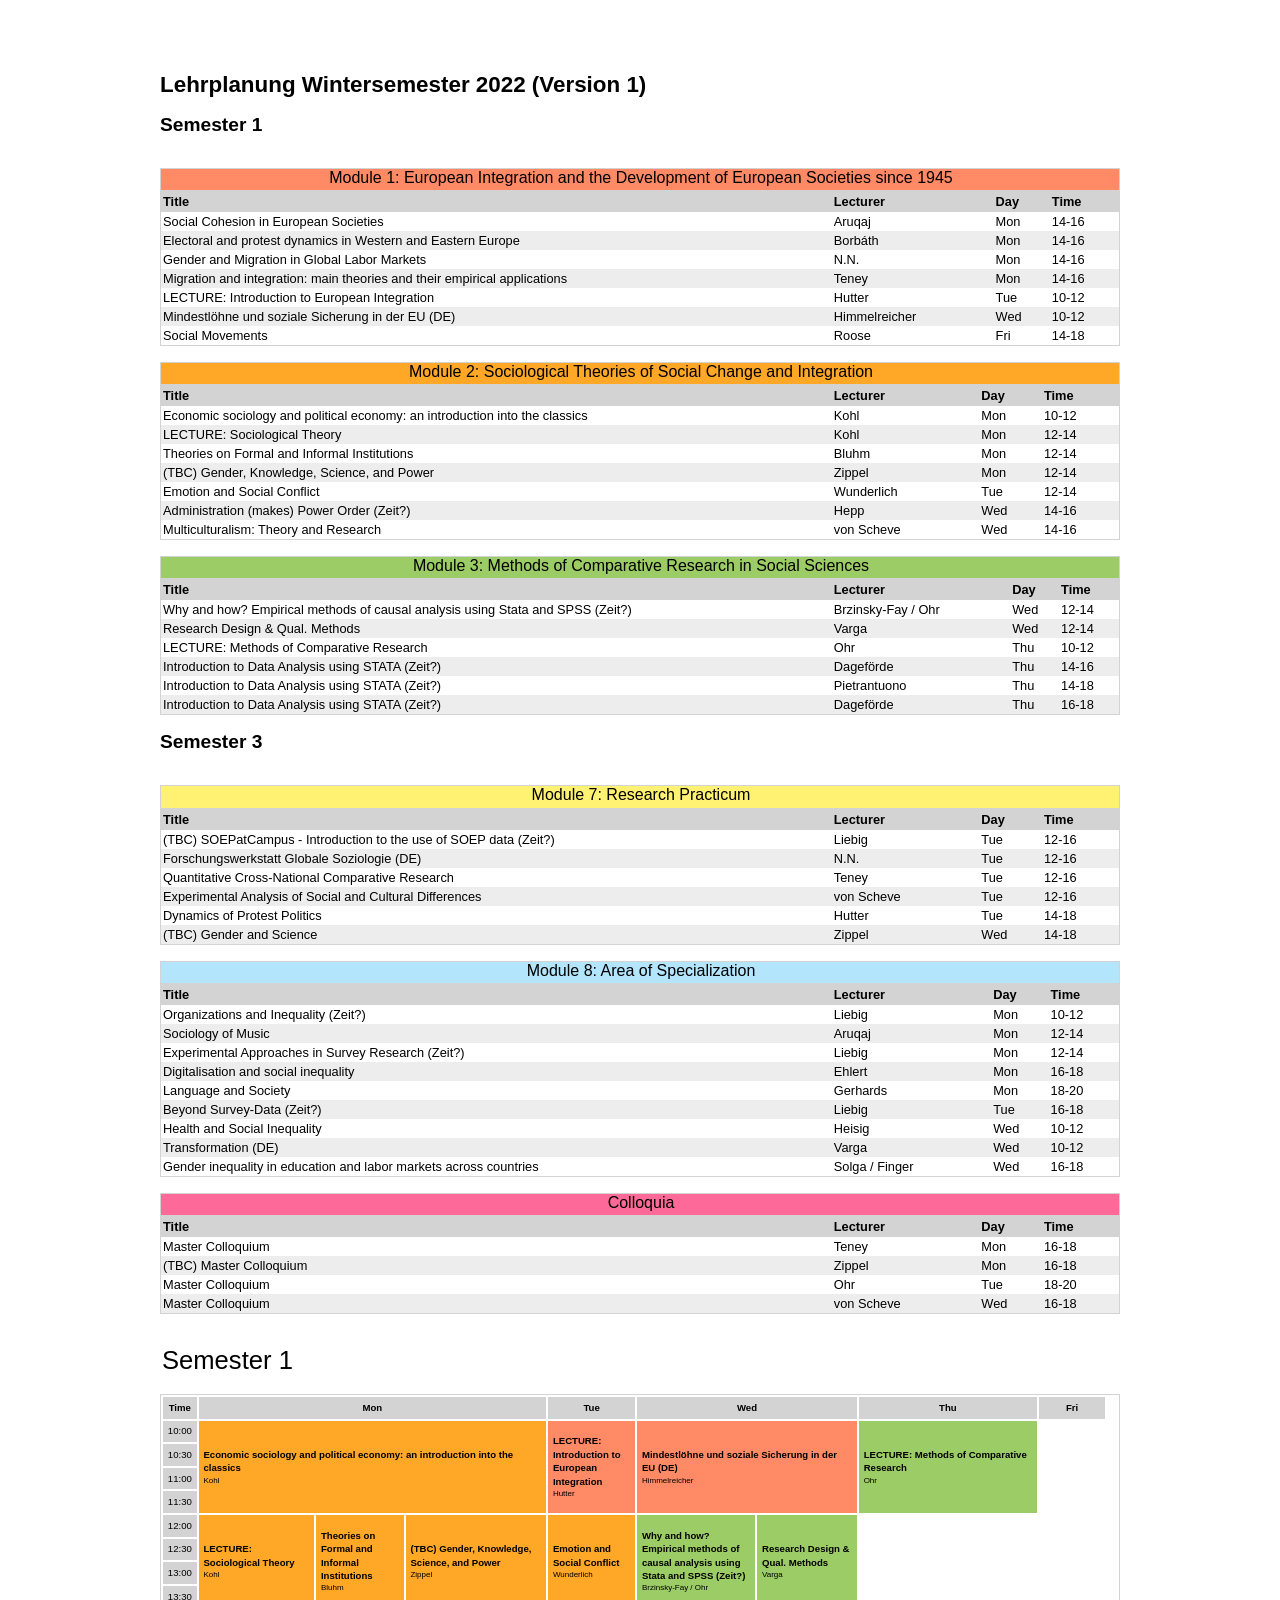
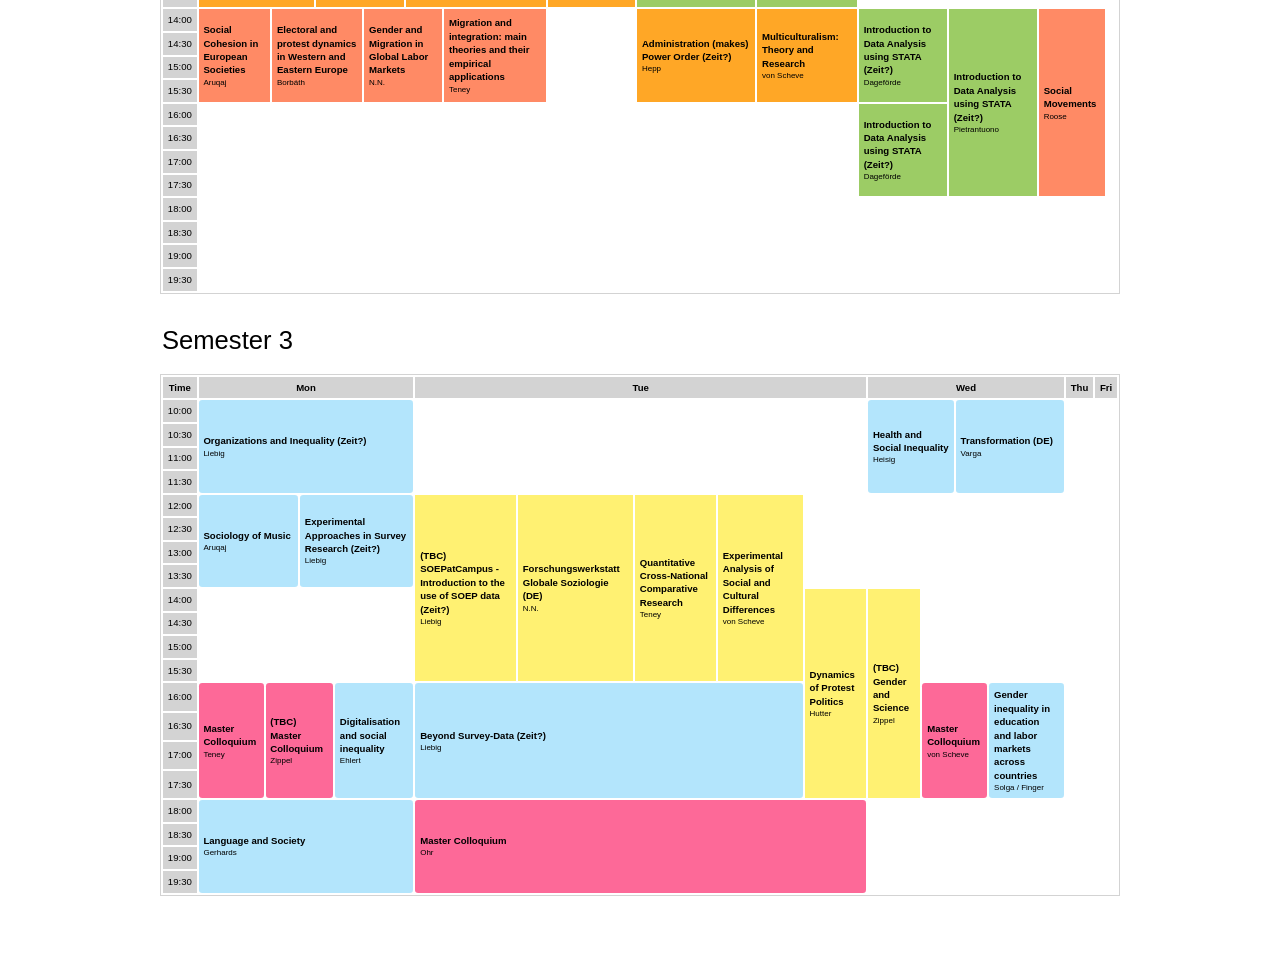
==== winter-term-22.html @ 69d2306c "updated winter term 22" ====
<meta http-equiv="content-type" content="text/html; charset=utf-8">
<meta charset="utf-8" >
<!--<link rel="stylesheet" href="style.css">-->
<style>
body {
    /* display: flex;
    align-items: center;
    justify-content: center;
    flex-direction: column; */
    min-height: 100vh;
    padding: 4rem 0;
    width: 100%
    font-family: -system-ui, -apple-system, BlinkMacSystemFont, sans-serif;
  }

div.content {
    width: 960px;
    margin: auto;
    font-family: -system-ui, -apple-system, BlinkMacSystemFont, sans-serif;
}

table {
    width: 100%;
    max-width: 100rem; 
    border: 1px solid lightgrey;
    border-collapse: collapse;
    font-size: 0.8rem;
  }

  h1 {
    font-size: 1.4rem
  }

  h2 {
      font-size: 1.2rem;
  }

.title-cell {
    width: 70%;
}

th {
    text-align: left;
    border-bottom: 1px lightgray solid;
    background-color: lightgray;
}

th, td {
    padding: 2 2 2 2;
    /* border-bottom: 1px lightgray solid; */
}

table.modultable tr:nth-child(even) {background: rgb(237, 237, 237)}
table.modultable tr:nth-child(odd) {background: #FFF}

caption {
    font-size: 1rem;
    margin-top: 1rem;
    padding-left: 2;
    padding-bottom: 0.2rem;
    text-align: center;
    border: 1px solid lightgrey;
    border-collapse: collapse;

}

.m1 {background-color: #FF8A65;
}
.m2 {background-color: #FFA726;
}
.m3 {background-color: #9CCC65;
}
.m4 {background-color: #FF8A65;
}
.m5 {background-color: #FFA726;
}
.m6 {background-color: #9CCC65;
}
.m7 {background-color: #fff172;
}
.m8 {background-color: #B3E5FC;
}
.mc {background-color: #fd6998;
}






div.timetable {
    margin-left: auto;
    margin-right: auto;
}

  
div.timetable  table {
    width: 100%;
    table-layout:auto;
    max-width: 100rem; 
    border: 1px solid lightgrey;
    border-collapse: separate;
    font-size: 0.6rem;

  }
    
  div.timetable th, div.timetable td {
  padding: 0.3rem 0.3rem;
  }
  
  div.timetable  th {
  font-weight: normal;
  /* border-top: thin dotted #ccc; */
  }
  
  div.timetable  td {
  font-weight:600;
  line-height: 1.4;
  border-radius: 0rem;
  transition: opacity 0.3s ease;
  border: 0;
  }
  
  div.timetable td > span {
  font-size: 0.5rem;
  font-weight: normal;
  display: block;
  width: 100%;
  }
  
  
  div.timetable  th {
      /* border-top: 1px solid black; */
      /* border-bottom: 1px solid black; */
      background-color: lightgrey;
      text-align: center;
  }
  
  
  div.timetable .m4 {background-color: #FF8A65;
      /* border: 1px solid black; */
      border-radius: 0.2rem;
  }
  div.timetable .m5 {background-color: #FFA726;
      /* border: 1px solid black; */
      border-radius: 0.2rem;
  }
  div.timetable .m6 {background-color: #9CCC65;
      /* border: 1px solid black; */
      border-radius: 0.2rem;
  }
  div.timetable .m8 {background-color: #B3E5FC;
      /* border: 1px solid black; */
      border-radius: 0.2rem;
  }
  div.timetable .colloquium {background-color: #fd6998;
      /* border: 1px solid black; */
      border-radius: 0.2rem;
  }
  
  div.timetable  caption {
      font-size: 1.6rem;
      margin-bottom: 1rem;
      text-align: left;
      border: none
  }


/* div.timetable table tr:nth-child(even) {background: rgb(237, 237, 237)}
div.timetable table tr:nth-child(odd) {background: #FFF} */


@page {
    size: A4 landscape;
    margin: 1cm;
}


</style>
<!--End of Style sheet-->
<body>
<div class="content">
<h1>Lehrplanung Wintersemester 2022 (Version 1)<h1>
<h2>Semester 1</h2>
<table class="modultable">
<caption class="m4">Module 1: European Integration and the Development of European Societies since 1945</caption>
<thead><tr>
<th>Title</th>
<th>Lecturer</th>
<th>Day</th>
<th>Time</th>
</tr></thead><tr><td class='title-cell'>Social Cohesion in European Societies</td><td>Aruqaj</td><td>Mon</td><td>14-16</td></tr><tr><td class='title-cell'>Electoral and protest dynamics in Western and Eastern Europe</td><td>Borbáth</td><td>Mon</td><td>14-16</td></tr><tr><td class='title-cell'>Gender and Migration in Global Labor Markets</td><td>N.N.</td><td>Mon</td><td>14-16</td></tr><tr><td class='title-cell'>Migration and integration: main theories and their empirical applications</td><td>Teney</td><td>Mon</td><td>14-16</td></tr><tr><td class='title-cell'>LECTURE: Introduction to European Integration</td><td>Hutter</td><td>Tue</td><td>10-12</td></tr><tr><td class='title-cell'>Mindestlöhne und soziale Sicherung in der EU (DE)</td><td>Himmelreicher</td><td>Wed</td><td>10-12</td></tr><tr><td class='title-cell'>Social Movements</td><td>Roose</td><td>Fri</td><td>14-18</td></tr></table><table class="modultable">
<caption class="m5">Module 2: Sociological Theories of Social Change and Integration</caption>
<thead><tr>
<th>Title</th>
<th>Lecturer</th>
<th>Day</th>
<th>Time</th>
</tr></thead><tr><td class='title-cell'>Economic sociology and political economy: an introduction into the classics</td><td>Kohl</td><td>Mon</td><td>10-12</td></tr><tr><td class='title-cell'>LECTURE: Sociological Theory</td><td>Kohl</td><td>Mon</td><td>12-14</td></tr><tr><td class='title-cell'>Theories on Formal and Informal Institutions</td><td>Bluhm</td><td>Mon</td><td>12-14</td></tr><tr><td class='title-cell'>(TBC) Gender, Knowledge, Science, and Power</td><td>Zippel</td><td>Mon</td><td>12-14</td></tr><tr><td class='title-cell'>Emotion and Social Conflict</td><td>Wunderlich</td><td>Tue</td><td>12-14</td></tr><tr><td class='title-cell'>Administration (makes) Power Order (Zeit?)</td><td>Hepp</td><td>Wed</td><td>14-16</td></tr><tr><td class='title-cell'>Multiculturalism: Theory and Research</td><td>von Scheve</td><td>Wed</td><td>14-16</td></tr></table><table class="modultable">
<caption class="m6">Module 3: Methods of Comparative Research in Social Sciences</caption>
<thead><tr>
<th>Title</th>
<th>Lecturer</th>
<th>Day</th>
<th>Time</th>
</tr></thead><tr><td class='title-cell'>Why and how? Empirical methods of causal analysis using Stata and SPSS (Zeit?)</td><td>Brzinsky-Fay / Ohr</td><td>Wed</td><td>12-14</td></tr><tr><td class='title-cell'>Research Design & Qual. Methods</td><td>Varga</td><td>Wed</td><td>12-14</td></tr><tr><td class='title-cell'>LECTURE: Methods of Comparative Research</td><td>Ohr</td><td>Thu</td><td>10-12</td></tr><tr><td class='title-cell'>Introduction to Data Analysis using STATA (Zeit?)</td><td>Dageförde</td><td>Thu</td><td>14-16</td></tr><tr><td class='title-cell'>Introduction to Data Analysis using STATA (Zeit?)</td><td>Pietrantuono</td><td>Thu</td><td>14-18</td></tr><tr><td class='title-cell'>Introduction to Data Analysis using STATA (Zeit?)</td><td>Dageförde</td><td>Thu</td><td>16-18</td></tr></table><p> </p>
<h2 style="page-break-before:auto">Semester 3</h2><table class="modultable">
<caption  class="m7">Module 7: Research Practicum</caption>
<thead><tr>
<th>Title</th>
<th>Lecturer</th>
<th>Day</th>
<th>Time</th>
</tr></thead><tr><td class='title-cell'>(TBC) SOEPatCampus - Introduction to the use of SOEP data (Zeit?)</td><td>Liebig</td><td>Tue</td><td>12-16</td></tr><tr><td class='title-cell'>Forschungswerkstatt Globale Soziologie (DE)</td><td>N.N.</td><td>Tue</td><td>12-16</td></tr><tr><td class='title-cell'>Quantitative Cross-National Comparative Research</td><td>Teney</td><td>Tue</td><td>12-16</td></tr><tr><td class='title-cell'>Experimental Analysis of Social and Cultural Differences</td><td>von Scheve</td><td>Tue</td><td>12-16</td></tr><tr><td class='title-cell'>Dynamics of Protest Politics</td><td>Hutter</td><td>Tue</td><td>14-18</td></tr><tr><td class='title-cell'>(TBC) Gender and Science</td><td>Zippel</td><td>Wed</td><td>14-18</td></tr></table><table class="modultable">
<caption  class="m8">Module 8: Area of Specialization</caption>
<thead><tr>
<th>Title</th>
<th>Lecturer</th>
<th>Day</th>
<th>Time</th>
</tr></thead><tr><td class='title-cell'>Organizations and Inequality (Zeit?)</td><td>Liebig</td><td>Mon</td><td>10-12</td></tr><tr><td class='title-cell'>Sociology of Music</td><td>Aruqaj</td><td>Mon</td><td>12-14</td></tr><tr><td class='title-cell'>Experimental Approaches in Survey Research (Zeit?)</td><td>Liebig</td><td>Mon</td><td>12-14</td></tr><tr><td class='title-cell'>Digitalisation and social inequality</td><td>Ehlert</td><td>Mon</td><td>16-18</td></tr><tr><td class='title-cell'>Language and Society</td><td>Gerhards</td><td>Mon</td><td>18-20</td></tr><tr><td class='title-cell'>Beyond Survey-Data (Zeit?)</td><td>Liebig</td><td>Tue</td><td>16-18</td></tr><tr><td class='title-cell'>Health and Social Inequality</td><td>Heisig</td><td>Wed</td><td>10-12</td></tr><tr><td class='title-cell'>Transformation (DE)</td><td>Varga</td><td>Wed</td><td>10-12</td></tr><tr><td class='title-cell'>Gender inequality in education and labor markets across countries</td><td>Solga / Finger</td><td>Wed</td><td>16-18</td></tr></table><table class="modultable">
<caption  class="mc">Colloquia</caption>
<thead><tr>
<th>Title</th>
<th>Lecturer</th>
<th>Day</th>
<th>Time</th>
</tr></thead> <tr><td class='title-cell'>Master Colloquium</td><td>Teney</td><td>Mon</td><td>16-18</td></tr><tr><td class='title-cell'>(TBC) Master Colloquium</td><td>Zippel</td><td>Mon</td><td>16-18</td></tr><tr><td class='title-cell'>Master Colloquium</td><td>Ohr</td><td>Tue</td><td>18-20</td></tr><tr><td class='title-cell'>Master Colloquium</td><td>von Scheve</td><td>Wed</td><td>16-18</td></tr></table><p> </p>
<p> </p>
<div class="timetable">
<table style="page-break-before:auto">
<caption>Semester 1</caption>
<thead style="font-weight: bold;">
<tr>
<th><strong>Time</strong></th><th colspan="12"><strong>Mon</strong></th><th colspan="1"><strong>Tue</strong></th><th colspan="2"><strong>Wed</strong></th><th colspan="2"><strong>Thu</strong></th><th colspan="1"><strong>Fri</strong></th><tr>
<th>10:00</th>
                    <td colspan="12.0" rowspan="4" class="M2" > Economic sociology and political economy: an introduction into the classics <span>Kohl</span></td>
                    
                    <td colspan="1.0" rowspan="4" class="M1" > LECTURE: Introduction to European Integration <span>Hutter</span></td>
                    
                    <td colspan="2.0" rowspan="4" class="M1" > Mindestlöhne und soziale Sicherung in der EU (DE) <span>Himmelreicher</span></td>
                    
                    <td colspan="2.0" rowspan="4" class="M3" > LECTURE: Methods of Comparative Research <span>Ohr</span></td>
                    
                    <td colspan="1" rowspan="4"> </td>
                    </tr>
<tr>
<th>10:30</th>
</tr>
<tr>
<th>11:00</th>
</tr>
<tr>
<th>11:30</th>
</tr>
<tr>
<th>12:00</th>
                    <td colspan="4.0" rowspan="4" class="M2" > LECTURE: Sociological Theory <span>Kohl</span></td>
                    
                    <td colspan="4.0" rowspan="4" class="M2" > Theories on Formal and Informal Institutions <span>Bluhm</span></td>
                    
                    <td colspan="4.0" rowspan="4" class="M2" > (TBC) Gender, Knowledge, Science, and Power <span>Zippel</span></td>
                    
                    <td colspan="1.0" rowspan="4" class="M2" > Emotion and Social Conflict <span>Wunderlich</span></td>
                    
                    <td colspan="1.0" rowspan="4" class="M3" > Why and how? Empirical methods of causal analysis using Stata and SPSS (Zeit?) <span>Brzinsky-Fay / Ohr</span></td>
                    
                    <td colspan="1.0" rowspan="4" class="M3" > Research Design & Qual. Methods <span>Varga</span></td>
                    
                    <td colspan="2" rowspan="4"> </td>
                    
                    <td colspan="1" rowspan="4"> </td>
                    </tr>
<tr>
<th>12:30</th>
</tr>
<tr>
<th>13:00</th>
</tr>
<tr>
<th>13:30</th>
</tr>
<tr>
<th>14:00</th>
                    <td colspan="3.0" rowspan="4" class="M1" > Social Cohesion in European Societies <span>Aruqaj</span></td>
                    
                    <td colspan="3.0" rowspan="4" class="M1" > Electoral and protest dynamics in Western and Eastern Europe <span>Borbáth</span></td>
                    
                    <td colspan="3.0" rowspan="4" class="M1" > Gender and Migration in Global Labor Markets <span>N.N.</span></td>
                    
                    <td colspan="3.0" rowspan="4" class="M1" > Migration and integration: main theories and their empirical applications <span>Teney</span></td>
                    
                    <td colspan="1" rowspan="4"> </td>
                    
                    <td colspan="1.0" rowspan="4" class="M2" > Administration (makes) Power Order (Zeit?) <span>Hepp</span></td>
                    
                    <td colspan="1.0" rowspan="4" class="M2" > Multiculturalism: Theory and Research <span>von Scheve</span></td>
                    
                    <td colspan="1.0" rowspan="4" class="M3" > Introduction to Data Analysis using STATA (Zeit?) <span>Dageförde</span></td>
                    
                    <td colspan="1.0" rowspan="8" class="M3" > Introduction to Data Analysis using STATA (Zeit?) <span>Pietrantuono</span></td>
                    
                    <td colspan="1.0" rowspan="8" class="M1" > Social Movements <span>Roose</span></td>
                    </tr>
<tr>
<th>14:30</th>
</tr>
<tr>
<th>15:00</th>
</tr>
<tr>
<th>15:30</th>
</tr>
<tr>
<th>16:00</th>
                    <td colspan="12" rowspan="4"> </td>
                    
                    <td colspan="1" rowspan="4"> </td>
                    
                    <td colspan="2" rowspan="4"> </td>
                    
                    <td colspan="1.0" rowspan="4" class="M3" > Introduction to Data Analysis using STATA (Zeit?) <span>Dageförde</span></td>
                    
                    <td colspan="1" rowspan="4"> </td>
                    </tr>
<tr>
<th>16:30</th>
</tr>
<tr>
<th>17:00</th>
</tr>
<tr>
<th>17:30</th>
</tr>
<tr>
<th>18:00</th>
                    <td colspan="12" rowspan="4"> </td>
                    
                    <td colspan="1" rowspan="4"> </td>
                    
                    <td colspan="2" rowspan="4"> </td>
                    
                    <td colspan="2" rowspan="4"> </td>
                    
                    <td colspan="1" rowspan="4"> </td>
                    </tr>
<tr>
<th>18:30</th>
</tr>
<tr>
<th>19:00</th>
</tr>
<tr>
<th>19:30</th>
</tr></table><p></p><table style="page-break-before:auto">
<caption>Semester 3</caption>
<thead style="font-weight: bold;">
<tr>
<th><strong>Time</strong></th><th colspan="6"><strong>Mon</strong></th><th colspan="60"><strong>Tue</strong></th><th colspan="6"><strong>Wed</strong></th><th colspan="0"><strong>Thu</strong></th><th colspan="0"><strong>Fri</strong></th>
     <tr>
     <th>10:00</th>

                    <td colspan="6.0" rowspan="4" class="M8" > Organizations and Inequality (Zeit?) <span>Liebig</span></td>
                    
                    <td colspan="60" rowspan="4"> </td>
                    
                    <td colspan="3.0" rowspan="4" class="M8" > Health and Social Inequality <span>Heisig</span></td>
                    
                    <td colspan="3.0" rowspan="4" class="M8" > Transformation (DE) <span>Varga</span></td>
                    
                    <td colspan="0" rowspan="4"> </td>
                    
                    <td colspan="0" rowspan="4"> </td>
                    </tr>
<tr>
<th>10:30</th>
</tr>
<tr>
<th>11:00</th>
</tr>
<tr>
<th>11:30</th>
</tr>
<tr>
<th>12:00</th>
                    <td colspan="3.0" rowspan="4" class="M8" > Sociology of Music <span>Aruqaj</span></td>
                    
                    <td colspan="3.0" rowspan="4" class="M8" > Experimental Approaches in Survey Research (Zeit?) <span>Liebig</span></td>
                    
                    <td colspan="12.0" rowspan="8" class="M7" > (TBC) SOEPatCampus - Introduction to the use of SOEP data (Zeit?) <span>Liebig</span></td>
                    
                    <td colspan="12.0" rowspan="8" class="M7" > Forschungswerkstatt Globale Soziologie (DE) <span>N.N.</span></td>
                    
                    <td colspan="12.0" rowspan="8" class="M7" > Quantitative Cross-National Comparative Research <span>Teney</span></td>
                    
                    <td colspan="12.0" rowspan="8" class="M7" > Experimental Analysis of Social and Cultural Differences <span>von Scheve</span></td>
                    
                    <td colspan="6" rowspan="4"> </td>
                    
                    <td colspan="0" rowspan="4"> </td>
                    
                    <td colspan="0" rowspan="4"> </td>
                    </tr>
<tr>
<th>12:30</th>
</tr>
<tr>
<th>13:00</th>
</tr>
<tr>
<th>13:30</th>
</tr>
<tr>
<th>14:00</th>
                    <td colspan="6" rowspan="4"> </td>
                    
                    <td colspan="12.0" rowspan="8" class="M7" > Dynamics of Protest Politics <span>Hutter</span></td>
                    
                    <td colspan="2.0" rowspan="8" class="M7" > (TBC) Gender and Science <span>Zippel</span></td>
                    
                    <td colspan="0" rowspan="4"> </td>
                    
                    <td colspan="0" rowspan="4"> </td>
                    </tr>
<tr>
<th>14:30</th>
</tr>
<tr>
<th>15:00</th>
</tr>
<tr>
<th>15:30</th>
</tr>
<tr>
<th>16:00</th>
                    <td colspan="2.0" rowspan="4" class="Colloquium" > Master Colloquium <span>Teney</span></td>
                    
                    <td colspan="2.0" rowspan="4" class="Colloquium" > (TBC) Master Colloquium <span>Zippel</span></td>
                    
                    <td colspan="2.0" rowspan="4" class="M8" > Digitalisation and social inequality <span>Ehlert</span></td>
                    
                    <td colspan="48" rowspan="4" class="M8" > Beyond Survey-Data (Zeit?) <span>Liebig</span></td>
                    
                    <td colspan="2.0" rowspan="4" class="Colloquium" > Master Colloquium <span>von Scheve</span></td>
                    
                    <td colspan="2.0" rowspan="4" class="M8" > Gender inequality in education and labor markets across countries <span>Solga / Finger</span></td>
                    
                    <td colspan="0" rowspan="4"> </td>
                    
                    <td colspan="0" rowspan="4"> </td>
                    </tr>
<tr>
<th>16:30</th>
</tr>
<tr>
<th>17:00</th>
</tr>
<tr>
<th>17:30</th>
</tr>
<tr>
<th>18:00</th>
                    <td colspan="6.0" rowspan="4" class="M8" > Language and Society <span>Gerhards</span></td>
                    
                    <td colspan="60.0" rowspan="4" class="Colloquium" > Master Colloquium <span>Ohr</span></td>
                    
                    <td colspan="6" rowspan="4"> </td>
                    
                    <td colspan="0" rowspan="4"> </td>
                    
                    <td colspan="0" rowspan="4"> </td>
                    </tr>
<tr>
<th>18:30</th>
</tr>
<tr>
<th>19:00</th>
</tr>
<tr>
<th>19:30</th>
</tr></table></div></div></body>
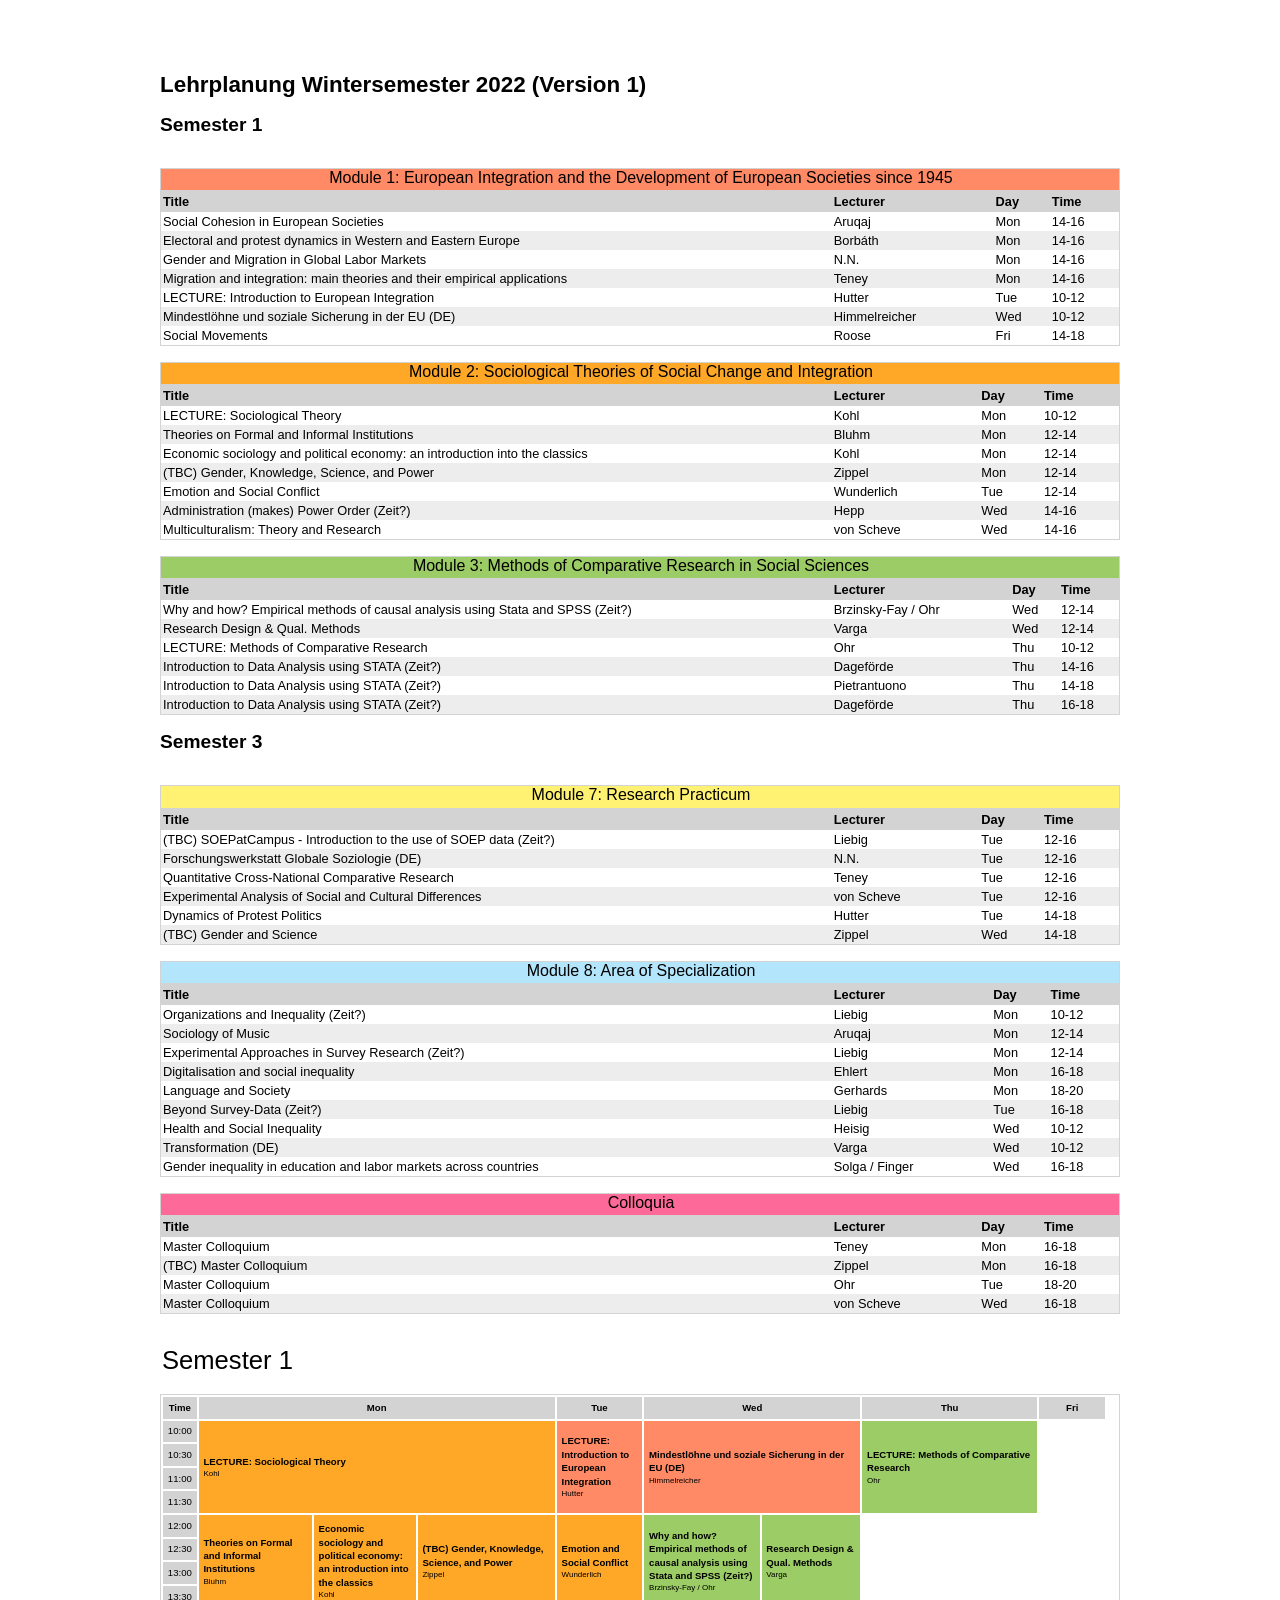
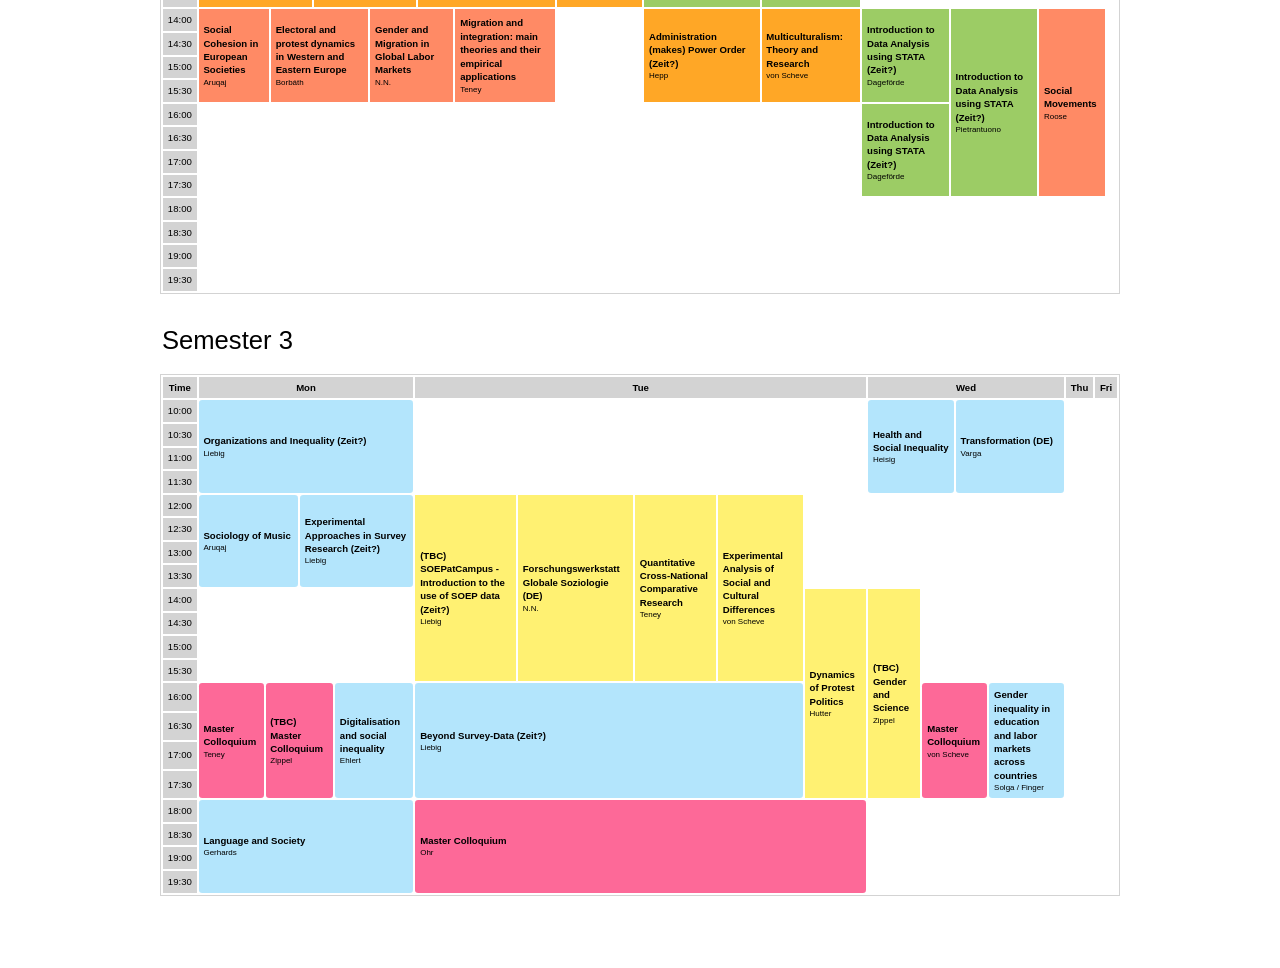
==== commit d1510f2b: "Update winter-term-22.html" ====
--- a/winter-term-22.html
+++ b/winter-term-22.html
@@ -196,7 +196,7 @@
 <th>Lecturer</th>
 <th>Day</th>
 <th>Time</th>
-</tr></thead><tr><td class='title-cell'>Economic sociology and political economy: an introduction into the classics</td><td>Kohl</td><td>Mon</td><td>10-12</td></tr><tr><td class='title-cell'>LECTURE: Sociological Theory</td><td>Kohl</td><td>Mon</td><td>12-14</td></tr><tr><td class='title-cell'>Theories on Formal and Informal Institutions</td><td>Bluhm</td><td>Mon</td><td>12-14</td></tr><tr><td class='title-cell'>(TBC) Gender, Knowledge, Science, and Power</td><td>Zippel</td><td>Mon</td><td>12-14</td></tr><tr><td class='title-cell'>Emotion and Social Conflict</td><td>Wunderlich</td><td>Tue</td><td>12-14</td></tr><tr><td class='title-cell'>Administration (makes) Power Order (Zeit?)</td><td>Hepp</td><td>Wed</td><td>14-16</td></tr><tr><td class='title-cell'>Multiculturalism: Theory and Research</td><td>von Scheve</td><td>Wed</td><td>14-16</td></tr></table><table class="modultable">
+</tr></thead><tr><td class='title-cell'>LECTURE: Sociological Theory</td><td>Kohl</td><td>Mon</td><td>10-12</td></tr><tr><td class='title-cell'>Theories on Formal and Informal Institutions</td><td>Bluhm</td><td>Mon</td><td>12-14</td></tr><tr><td class='title-cell'>Economic sociology and political economy: an introduction into the classics</td><td>Kohl</td><td>Mon</td><td>12-14</td></tr><tr><td class='title-cell'>(TBC) Gender, Knowledge, Science, and Power</td><td>Zippel</td><td>Mon</td><td>12-14</td></tr><tr><td class='title-cell'>Emotion and Social Conflict</td><td>Wunderlich</td><td>Tue</td><td>12-14</td></tr><tr><td class='title-cell'>Administration (makes) Power Order (Zeit?)</td><td>Hepp</td><td>Wed</td><td>14-16</td></tr><tr><td class='title-cell'>Multiculturalism: Theory and Research</td><td>von Scheve</td><td>Wed</td><td>14-16</td></tr></table><table class="modultable">
 <caption class="m6">Module 3: Methods of Comparative Research in Social Sciences</caption>
 <thead><tr>
 <th>Title</th>
@@ -234,7 +234,7 @@
 <tr>
 <th><strong>Time</strong></th><th colspan="12"><strong>Mon</strong></th><th colspan="1"><strong>Tue</strong></th><th colspan="2"><strong>Wed</strong></th><th colspan="2"><strong>Thu</strong></th><th colspan="1"><strong>Fri</strong></th><tr>
 <th>10:00</th>
-                    <td colspan="12.0" rowspan="4" class="M2" > Economic sociology and political economy: an introduction into the classics <span>Kohl</span></td>
+                    <td colspan="12.0" rowspan="4" class="M2" > LECTURE: Sociological Theory <span>Kohl</span></td>
                     
                     <td colspan="1.0" rowspan="4" class="M1" > LECTURE: Introduction to European Integration <span>Hutter</span></td>
                     
@@ -255,9 +255,9 @@
 </tr>
 <tr>
 <th>12:00</th>
-                    <td colspan="4.0" rowspan="4" class="M2" > LECTURE: Sociological Theory <span>Kohl</span></td>
-                    
                     <td colspan="4.0" rowspan="4" class="M2" > Theories on Formal and Informal Institutions <span>Bluhm</span></td>
+                    
+                    <td colspan="4.0" rowspan="4" class="M2" > Economic sociology and political economy: an introduction into the classics <span>Kohl</span></td>
                     
                     <td colspan="4.0" rowspan="4" class="M2" > (TBC) Gender, Knowledge, Science, and Power <span>Zippel</span></td>
                     
@@ -439,7 +439,7 @@
                     
                     <td colspan="2.0" rowspan="4" class="M8" > Digitalisation and social inequality <span>Ehlert</span></td>
                     
-                    <td colspan="48" rowspan="4" class="M8" > Beyond Survey-Data (Zeit?) <span>Liebig</span></td>
+                    <td colspan="48.0" rowspan="4" class="M8" > Beyond Survey-Data (Zeit?) <span>Liebig</span></td>
                     
                     <td colspan="2.0" rowspan="4" class="Colloquium" > Master Colloquium <span>von Scheve</span></td>
                     
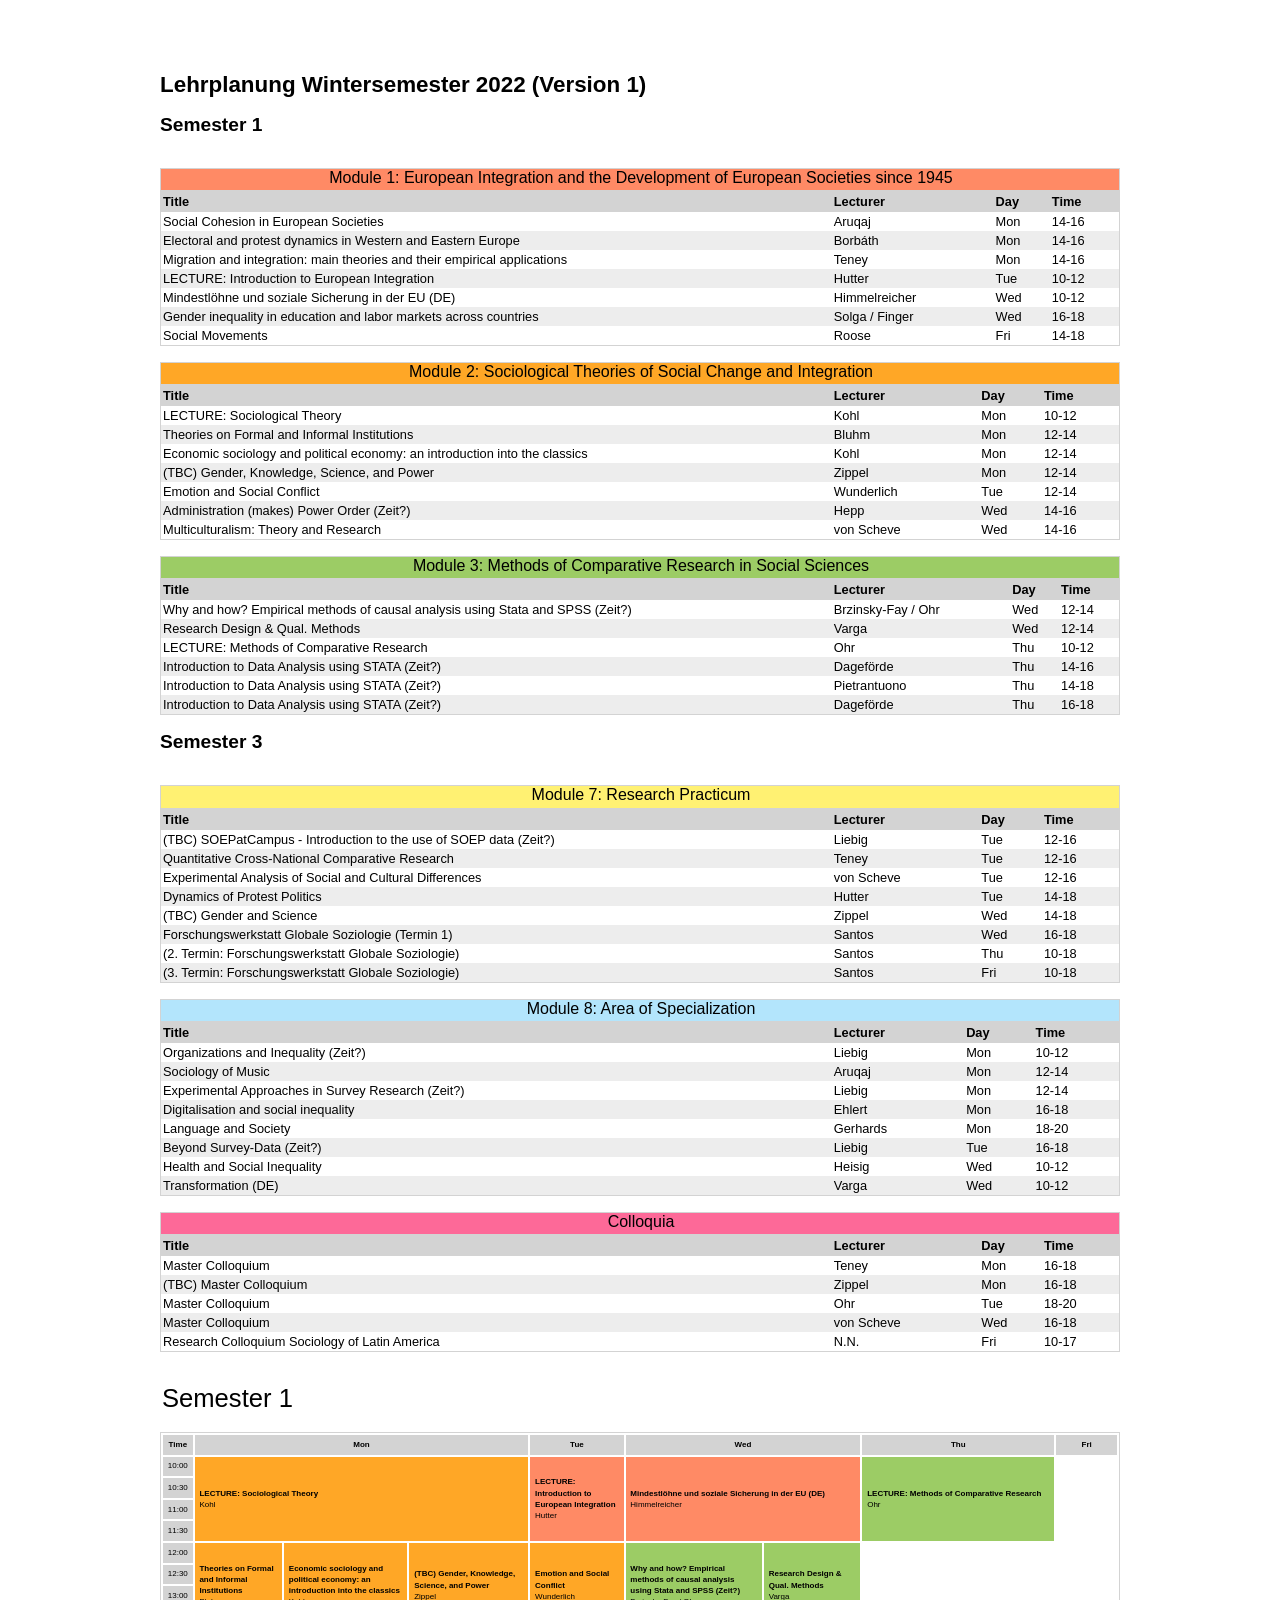
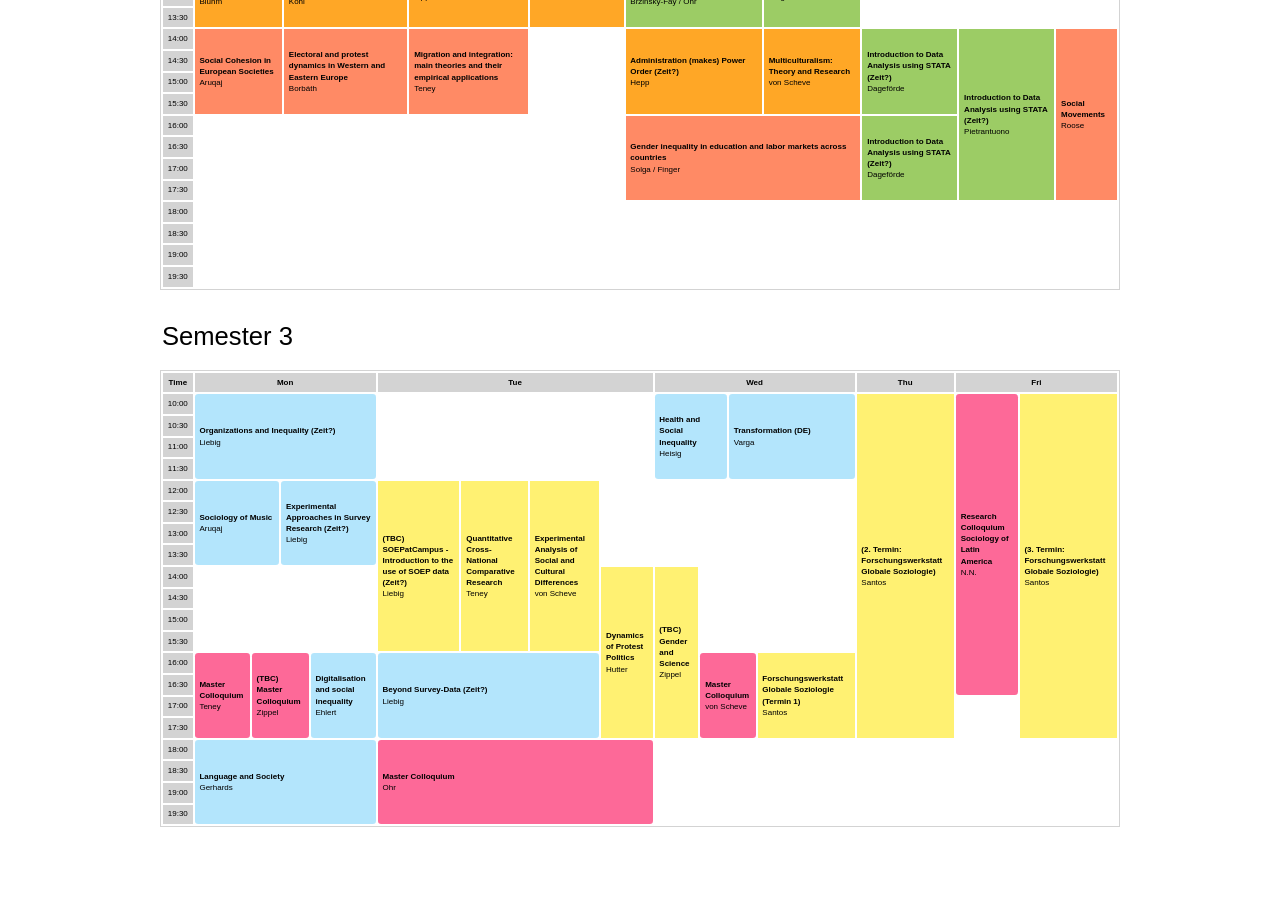
==== commit a7de35df: "updates" ====
--- a/winter-term-22.html
+++ b/winter-term-22.html
@@ -100,7 +100,7 @@
     max-width: 100rem; 
     border: 1px solid lightgrey;
     border-collapse: separate;
-    font-size: 0.6rem;
+    font-size: 0.5rem;
 
   }
     
@@ -189,7 +189,7 @@
 <th>Lecturer</th>
 <th>Day</th>
 <th>Time</th>
-</tr></thead><tr><td class='title-cell'>Social Cohesion in European Societies</td><td>Aruqaj</td><td>Mon</td><td>14-16</td></tr><tr><td class='title-cell'>Electoral and protest dynamics in Western and Eastern Europe</td><td>Borbáth</td><td>Mon</td><td>14-16</td></tr><tr><td class='title-cell'>Gender and Migration in Global Labor Markets</td><td>N.N.</td><td>Mon</td><td>14-16</td></tr><tr><td class='title-cell'>Migration and integration: main theories and their empirical applications</td><td>Teney</td><td>Mon</td><td>14-16</td></tr><tr><td class='title-cell'>LECTURE: Introduction to European Integration</td><td>Hutter</td><td>Tue</td><td>10-12</td></tr><tr><td class='title-cell'>Mindestlöhne und soziale Sicherung in der EU (DE)</td><td>Himmelreicher</td><td>Wed</td><td>10-12</td></tr><tr><td class='title-cell'>Social Movements</td><td>Roose</td><td>Fri</td><td>14-18</td></tr></table><table class="modultable">
+</tr></thead><tr><td class='title-cell'>Social Cohesion in European Societies</td><td>Aruqaj</td><td>Mon</td><td>14-16</td></tr><tr><td class='title-cell'>Electoral and protest dynamics in Western and Eastern Europe</td><td>Borbáth</td><td>Mon</td><td>14-16</td></tr><tr><td class='title-cell'>Migration and integration: main theories and their empirical applications</td><td>Teney</td><td>Mon</td><td>14-16</td></tr><tr><td class='title-cell'>LECTURE: Introduction to European Integration</td><td>Hutter</td><td>Tue</td><td>10-12</td></tr><tr><td class='title-cell'>Mindestlöhne und soziale Sicherung in der EU (DE)</td><td>Himmelreicher</td><td>Wed</td><td>10-12</td></tr><tr><td class='title-cell'>Gender inequality in education and labor markets across countries</td><td>Solga / Finger</td><td>Wed</td><td>16-18</td></tr><tr><td class='title-cell'>Social Movements</td><td>Roose</td><td>Fri</td><td>14-18</td></tr></table><table class="modultable">
 <caption class="m5">Module 2: Sociological Theories of Social Change and Integration</caption>
 <thead><tr>
 <th>Title</th>
@@ -204,37 +204,37 @@
 <th>Day</th>
 <th>Time</th>
 </tr></thead><tr><td class='title-cell'>Why and how? Empirical methods of causal analysis using Stata and SPSS (Zeit?)</td><td>Brzinsky-Fay / Ohr</td><td>Wed</td><td>12-14</td></tr><tr><td class='title-cell'>Research Design & Qual. Methods</td><td>Varga</td><td>Wed</td><td>12-14</td></tr><tr><td class='title-cell'>LECTURE: Methods of Comparative Research</td><td>Ohr</td><td>Thu</td><td>10-12</td></tr><tr><td class='title-cell'>Introduction to Data Analysis using STATA (Zeit?)</td><td>Dageförde</td><td>Thu</td><td>14-16</td></tr><tr><td class='title-cell'>Introduction to Data Analysis using STATA (Zeit?)</td><td>Pietrantuono</td><td>Thu</td><td>14-18</td></tr><tr><td class='title-cell'>Introduction to Data Analysis using STATA (Zeit?)</td><td>Dageförde</td><td>Thu</td><td>16-18</td></tr></table><p> </p>
-<h2 style="page-break-before:auto">Semester 3</h2><table class="modultable">
+<h2 style="page-break-before:always">Semester 3</h2><table class="modultable">
 <caption  class="m7">Module 7: Research Practicum</caption>
 <thead><tr>
 <th>Title</th>
 <th>Lecturer</th>
 <th>Day</th>
 <th>Time</th>
-</tr></thead><tr><td class='title-cell'>(TBC) SOEPatCampus - Introduction to the use of SOEP data (Zeit?)</td><td>Liebig</td><td>Tue</td><td>12-16</td></tr><tr><td class='title-cell'>Forschungswerkstatt Globale Soziologie (DE)</td><td>N.N.</td><td>Tue</td><td>12-16</td></tr><tr><td class='title-cell'>Quantitative Cross-National Comparative Research</td><td>Teney</td><td>Tue</td><td>12-16</td></tr><tr><td class='title-cell'>Experimental Analysis of Social and Cultural Differences</td><td>von Scheve</td><td>Tue</td><td>12-16</td></tr><tr><td class='title-cell'>Dynamics of Protest Politics</td><td>Hutter</td><td>Tue</td><td>14-18</td></tr><tr><td class='title-cell'>(TBC) Gender and Science</td><td>Zippel</td><td>Wed</td><td>14-18</td></tr></table><table class="modultable">
+</tr></thead><tr><td class='title-cell'>(TBC) SOEPatCampus - Introduction to the use of SOEP data (Zeit?)</td><td>Liebig</td><td>Tue</td><td>12-16</td></tr><tr><td class='title-cell'>Quantitative Cross-National Comparative Research</td><td>Teney</td><td>Tue</td><td>12-16</td></tr><tr><td class='title-cell'>Experimental Analysis of Social and Cultural Differences</td><td>von Scheve</td><td>Tue</td><td>12-16</td></tr><tr><td class='title-cell'>Dynamics of Protest Politics</td><td>Hutter</td><td>Tue</td><td>14-18</td></tr><tr><td class='title-cell'>(TBC) Gender and Science</td><td>Zippel</td><td>Wed</td><td>14-18</td></tr><tr><td class='title-cell'>Forschungswerkstatt Globale Soziologie (Termin 1)</td><td>Santos</td><td>Wed</td><td>16-18</td></tr><tr><td class='title-cell'>(2. Termin: Forschungswerkstatt Globale Soziologie)</td><td>Santos</td><td>Thu</td><td>10-18</td></tr><tr><td class='title-cell'>(3. Termin: Forschungswerkstatt Globale Soziologie)</td><td>Santos</td><td>Fri</td><td>10-18</td></tr></table><table class="modultable">
 <caption  class="m8">Module 8: Area of Specialization</caption>
 <thead><tr>
 <th>Title</th>
 <th>Lecturer</th>
 <th>Day</th>
 <th>Time</th>
-</tr></thead><tr><td class='title-cell'>Organizations and Inequality (Zeit?)</td><td>Liebig</td><td>Mon</td><td>10-12</td></tr><tr><td class='title-cell'>Sociology of Music</td><td>Aruqaj</td><td>Mon</td><td>12-14</td></tr><tr><td class='title-cell'>Experimental Approaches in Survey Research (Zeit?)</td><td>Liebig</td><td>Mon</td><td>12-14</td></tr><tr><td class='title-cell'>Digitalisation and social inequality</td><td>Ehlert</td><td>Mon</td><td>16-18</td></tr><tr><td class='title-cell'>Language and Society</td><td>Gerhards</td><td>Mon</td><td>18-20</td></tr><tr><td class='title-cell'>Beyond Survey-Data (Zeit?)</td><td>Liebig</td><td>Tue</td><td>16-18</td></tr><tr><td class='title-cell'>Health and Social Inequality</td><td>Heisig</td><td>Wed</td><td>10-12</td></tr><tr><td class='title-cell'>Transformation (DE)</td><td>Varga</td><td>Wed</td><td>10-12</td></tr><tr><td class='title-cell'>Gender inequality in education and labor markets across countries</td><td>Solga / Finger</td><td>Wed</td><td>16-18</td></tr></table><table class="modultable">
+</tr></thead><tr><td class='title-cell'>Organizations and Inequality (Zeit?)</td><td>Liebig</td><td>Mon</td><td>10-12</td></tr><tr><td class='title-cell'>Sociology of Music</td><td>Aruqaj</td><td>Mon</td><td>12-14</td></tr><tr><td class='title-cell'>Experimental Approaches in Survey Research (Zeit?)</td><td>Liebig</td><td>Mon</td><td>12-14</td></tr><tr><td class='title-cell'>Digitalisation and social inequality</td><td>Ehlert</td><td>Mon</td><td>16-18</td></tr><tr><td class='title-cell'>Language and Society</td><td>Gerhards</td><td>Mon</td><td>18-20</td></tr><tr><td class='title-cell'>Beyond Survey-Data (Zeit?)</td><td>Liebig</td><td>Tue</td><td>16-18</td></tr><tr><td class='title-cell'>Health and Social Inequality</td><td>Heisig</td><td>Wed</td><td>10-12</td></tr><tr><td class='title-cell'>Transformation (DE)</td><td>Varga</td><td>Wed</td><td>10-12</td></tr></table><table class="modultable">
 <caption  class="mc">Colloquia</caption>
 <thead><tr>
 <th>Title</th>
 <th>Lecturer</th>
 <th>Day</th>
 <th>Time</th>
-</tr></thead> <tr><td class='title-cell'>Master Colloquium</td><td>Teney</td><td>Mon</td><td>16-18</td></tr><tr><td class='title-cell'>(TBC) Master Colloquium</td><td>Zippel</td><td>Mon</td><td>16-18</td></tr><tr><td class='title-cell'>Master Colloquium</td><td>Ohr</td><td>Tue</td><td>18-20</td></tr><tr><td class='title-cell'>Master Colloquium</td><td>von Scheve</td><td>Wed</td><td>16-18</td></tr></table><p> </p>
+</tr></thead> <tr><td class='title-cell'>Master Colloquium</td><td>Teney</td><td>Mon</td><td>16-18</td></tr><tr><td class='title-cell'>(TBC) Master Colloquium</td><td>Zippel</td><td>Mon</td><td>16-18</td></tr><tr><td class='title-cell'>Master Colloquium</td><td>Ohr</td><td>Tue</td><td>18-20</td></tr><tr><td class='title-cell'>Master Colloquium</td><td>von Scheve</td><td>Wed</td><td>16-18</td></tr><tr><td class='title-cell'>Research Colloquium Sociology of Latin America</td><td>N.N.</td><td>Fri</td><td>10-17</td></tr></table><p> </p>
 <p> </p>
 <div class="timetable">
-<table style="page-break-before:auto">
+<table style="page-break-before:always">
 <caption>Semester 1</caption>
 <thead style="font-weight: bold;">
 <tr>
-<th><strong>Time</strong></th><th colspan="12"><strong>Mon</strong></th><th colspan="1"><strong>Tue</strong></th><th colspan="2"><strong>Wed</strong></th><th colspan="2"><strong>Thu</strong></th><th colspan="1"><strong>Fri</strong></th><tr>
+<th><strong>Time</strong></th><th colspan="6"><strong>Mon</strong></th><th colspan="1"><strong>Tue</strong></th><th colspan="2"><strong>Wed</strong></th><th colspan="2"><strong>Thu</strong></th><th colspan="1"><strong>Fri</strong></th><tr>
 <th>10:00</th>
-                    <td colspan="12.0" rowspan="4" class="M2" > LECTURE: Sociological Theory <span>Kohl</span></td>
+                    <td colspan="6.0" rowspan="4" class="M2" > LECTURE: Sociological Theory <span>Kohl</span></td>
                     
                     <td colspan="1.0" rowspan="4" class="M1" > LECTURE: Introduction to European Integration <span>Hutter</span></td>
                     
@@ -255,11 +255,11 @@
 </tr>
 <tr>
 <th>12:00</th>
-                    <td colspan="4.0" rowspan="4" class="M2" > Theories on Formal and Informal Institutions <span>Bluhm</span></td>
-                    
-                    <td colspan="4.0" rowspan="4" class="M2" > Economic sociology and political economy: an introduction into the classics <span>Kohl</span></td>
-                    
-                    <td colspan="4.0" rowspan="4" class="M2" > (TBC) Gender, Knowledge, Science, and Power <span>Zippel</span></td>
+                    <td colspan="2.0" rowspan="4" class="M2" > Theories on Formal and Informal Institutions <span>Bluhm</span></td>
+                    
+                    <td colspan="2.0" rowspan="4" class="M2" > Economic sociology and political economy: an introduction into the classics <span>Kohl</span></td>
+                    
+                    <td colspan="2.0" rowspan="4" class="M2" > (TBC) Gender, Knowledge, Science, and Power <span>Zippel</span></td>
                     
                     <td colspan="1.0" rowspan="4" class="M2" > Emotion and Social Conflict <span>Wunderlich</span></td>
                     
@@ -282,13 +282,11 @@
 </tr>
 <tr>
 <th>14:00</th>
-                    <td colspan="3.0" rowspan="4" class="M1" > Social Cohesion in European Societies <span>Aruqaj</span></td>
-                    
-                    <td colspan="3.0" rowspan="4" class="M1" > Electoral and protest dynamics in Western and Eastern Europe <span>Borbáth</span></td>
-                    
-                    <td colspan="3.0" rowspan="4" class="M1" > Gender and Migration in Global Labor Markets <span>N.N.</span></td>
-                    
-                    <td colspan="3.0" rowspan="4" class="M1" > Migration and integration: main theories and their empirical applications <span>Teney</span></td>
+                    <td colspan="2.0" rowspan="4" class="M1" > Social Cohesion in European Societies <span>Aruqaj</span></td>
+                    
+                    <td colspan="2.0" rowspan="4" class="M1" > Electoral and protest dynamics in Western and Eastern Europe <span>Borbáth</span></td>
+                    
+                    <td colspan="2.0" rowspan="4" class="M1" > Migration and integration: main theories and their empirical applications <span>Teney</span></td>
                     
                     <td colspan="1" rowspan="4"> </td>
                     
@@ -313,16 +311,14 @@
 </tr>
 <tr>
 <th>16:00</th>
-                    <td colspan="12" rowspan="4"> </td>
-                    
-                    <td colspan="1" rowspan="4"> </td>
-                    
-                    <td colspan="2" rowspan="4"> </td>
+                    <td colspan="6" rowspan="4"> </td>
+                    
+                    <td colspan="1" rowspan="4"> </td>
+                    
+                    <td colspan="2.0" rowspan="4" class="M1" > Gender inequality in education and labor markets across countries <span>Solga / Finger</span></td>
                     
                     <td colspan="1.0" rowspan="4" class="M3" > Introduction to Data Analysis using STATA (Zeit?) <span>Dageförde</span></td>
-                    
-                    <td colspan="1" rowspan="4"> </td>
-                    </tr>
+                  </tr>
 <tr>
 <th>16:30</th>
 </tr>
@@ -334,7 +330,7 @@
 </tr>
 <tr>
 <th>18:00</th>
-                    <td colspan="12" rowspan="4"> </td>
+                    <td colspan="6" rowspan="4"> </td>
                     
                     <td colspan="1" rowspan="4"> </td>
                     
@@ -352,25 +348,27 @@
 </tr>
 <tr>
 <th>19:30</th>
-</tr></table><p></p><table style="page-break-before:auto">
+</tr></table><p></p><table style="page-break-before:always">
 <caption>Semester 3</caption>
 <thead style="font-weight: bold;">
 <tr>
-<th><strong>Time</strong></th><th colspan="6"><strong>Mon</strong></th><th colspan="60"><strong>Tue</strong></th><th colspan="6"><strong>Wed</strong></th><th colspan="0"><strong>Thu</strong></th><th colspan="0"><strong>Fri</strong></th>
+<th><strong>Time</strong></th><th colspan="6"><strong>Mon</strong></th><th colspan="12"><strong>Tue</strong></th><th colspan="6"><strong>Wed</strong></th><th colspan="1"><strong>Thu</strong></th><th colspan="2"><strong>Fri</strong></th>
      <tr>
      <th>10:00</th>
 
                     <td colspan="6.0" rowspan="4" class="M8" > Organizations and Inequality (Zeit?) <span>Liebig</span></td>
                     
-                    <td colspan="60" rowspan="4"> </td>
+                    <td colspan="12" rowspan="4"> </td>
                     
                     <td colspan="3.0" rowspan="4" class="M8" > Health and Social Inequality <span>Heisig</span></td>
                     
                     <td colspan="3.0" rowspan="4" class="M8" > Transformation (DE) <span>Varga</span></td>
                     
-                    <td colspan="0" rowspan="4"> </td>
-                    
-                    <td colspan="0" rowspan="4"> </td>
+                    <td colspan="1.0" rowspan="16" class="M7" > (2. Termin: Forschungswerkstatt Globale Soziologie) <span>Santos</span></td>
+                    
+                    <td colspan="1.0" rowspan="14" class="Colloquium" > Research Colloquium Sociology of Latin America <span>N.N.</span></td>
+                    
+                    <td colspan="1.0" rowspan="16" class="M7" > (3. Termin: Forschungswerkstatt Globale Soziologie) <span>Santos</span></td>
                     </tr>
 <tr>
 <th>10:30</th>
@@ -387,19 +385,17 @@
                     
                     <td colspan="3.0" rowspan="4" class="M8" > Experimental Approaches in Survey Research (Zeit?) <span>Liebig</span></td>
                     
-                    <td colspan="12.0" rowspan="8" class="M7" > (TBC) SOEPatCampus - Introduction to the use of SOEP data (Zeit?) <span>Liebig</span></td>
-                    
-                    <td colspan="12.0" rowspan="8" class="M7" > Forschungswerkstatt Globale Soziologie (DE) <span>N.N.</span></td>
-                    
-                    <td colspan="12.0" rowspan="8" class="M7" > Quantitative Cross-National Comparative Research <span>Teney</span></td>
-                    
-                    <td colspan="12.0" rowspan="8" class="M7" > Experimental Analysis of Social and Cultural Differences <span>von Scheve</span></td>
+                    <td colspan="3.0" rowspan="8" class="M7" > (TBC) SOEPatCampus - Introduction to the use of SOEP data (Zeit?) <span>Liebig</span></td>
+                    
+                    <td colspan="3.0" rowspan="8" class="M7" > Quantitative Cross-National Comparative Research <span>Teney</span></td>
+                    
+                    <td colspan="3.0" rowspan="8" class="M7" > Experimental Analysis of Social and Cultural Differences <span>von Scheve</span></td>
                     
                     <td colspan="6" rowspan="4"> </td>
                     
-                    <td colspan="0" rowspan="4"> </td>
-                    
-                    <td colspan="0" rowspan="4"> </td>
+                    <td colspan="1" rowspan="4"> </td>
+                    
+                    <td colspan="2" rowspan="4"> </td>
                     </tr>
 <tr>
 <th>12:30</th>
@@ -414,13 +410,13 @@
 <th>14:00</th>
                     <td colspan="6" rowspan="4"> </td>
                     
-                    <td colspan="12.0" rowspan="8" class="M7" > Dynamics of Protest Politics <span>Hutter</span></td>
+                    <td colspan="3.0" rowspan="8" class="M7" > Dynamics of Protest Politics <span>Hutter</span></td>
                     
                     <td colspan="2.0" rowspan="8" class="M7" > (TBC) Gender and Science <span>Zippel</span></td>
                     
-                    <td colspan="0" rowspan="4"> </td>
-                    
-                    <td colspan="0" rowspan="4"> </td>
+                    <td colspan="1" rowspan="4"> </td>
+                    
+                    <td colspan="2" rowspan="4"> </td>
                     </tr>
 <tr>
 <th>14:30</th>
@@ -439,15 +435,13 @@
                     
                     <td colspan="2.0" rowspan="4" class="M8" > Digitalisation and social inequality <span>Ehlert</span></td>
                     
-                    <td colspan="48.0" rowspan="4" class="M8" > Beyond Survey-Data (Zeit?) <span>Liebig</span></td>
+                    <td colspan="9.0" rowspan="4" class="M8" > Beyond Survey-Data (Zeit?) <span>Liebig</span></td>
                     
                     <td colspan="2.0" rowspan="4" class="Colloquium" > Master Colloquium <span>von Scheve</span></td>
                     
-                    <td colspan="2.0" rowspan="4" class="M8" > Gender inequality in education and labor markets across countries <span>Solga / Finger</span></td>
-                    
-                    <td colspan="0" rowspan="4"> </td>
-                    
-                    <td colspan="0" rowspan="4"> </td>
+                    <td colspan="2.0" rowspan="4" class="M7" > Forschungswerkstatt Globale Soziologie (Termin 1) <span>Santos</span></td>
+                    
+
                     </tr>
 <tr>
 <th>16:30</th>
@@ -462,13 +456,13 @@
 <th>18:00</th>
                     <td colspan="6.0" rowspan="4" class="M8" > Language and Society <span>Gerhards</span></td>
                     
-                    <td colspan="60.0" rowspan="4" class="Colloquium" > Master Colloquium <span>Ohr</span></td>
+                    <td colspan="12.0" rowspan="4" class="Colloquium" > Master Colloquium <span>Ohr</span></td>
                     
                     <td colspan="6" rowspan="4"> </td>
                     
-                    <td colspan="0" rowspan="4"> </td>
-                    
-                    <td colspan="0" rowspan="4"> </td>
+                    <td colspan="1" rowspan="4"> </td>
+                    
+                    <td colspan="2" rowspan="4"> </td>
                     </tr>
 <tr>
 <th>18:30</th>
